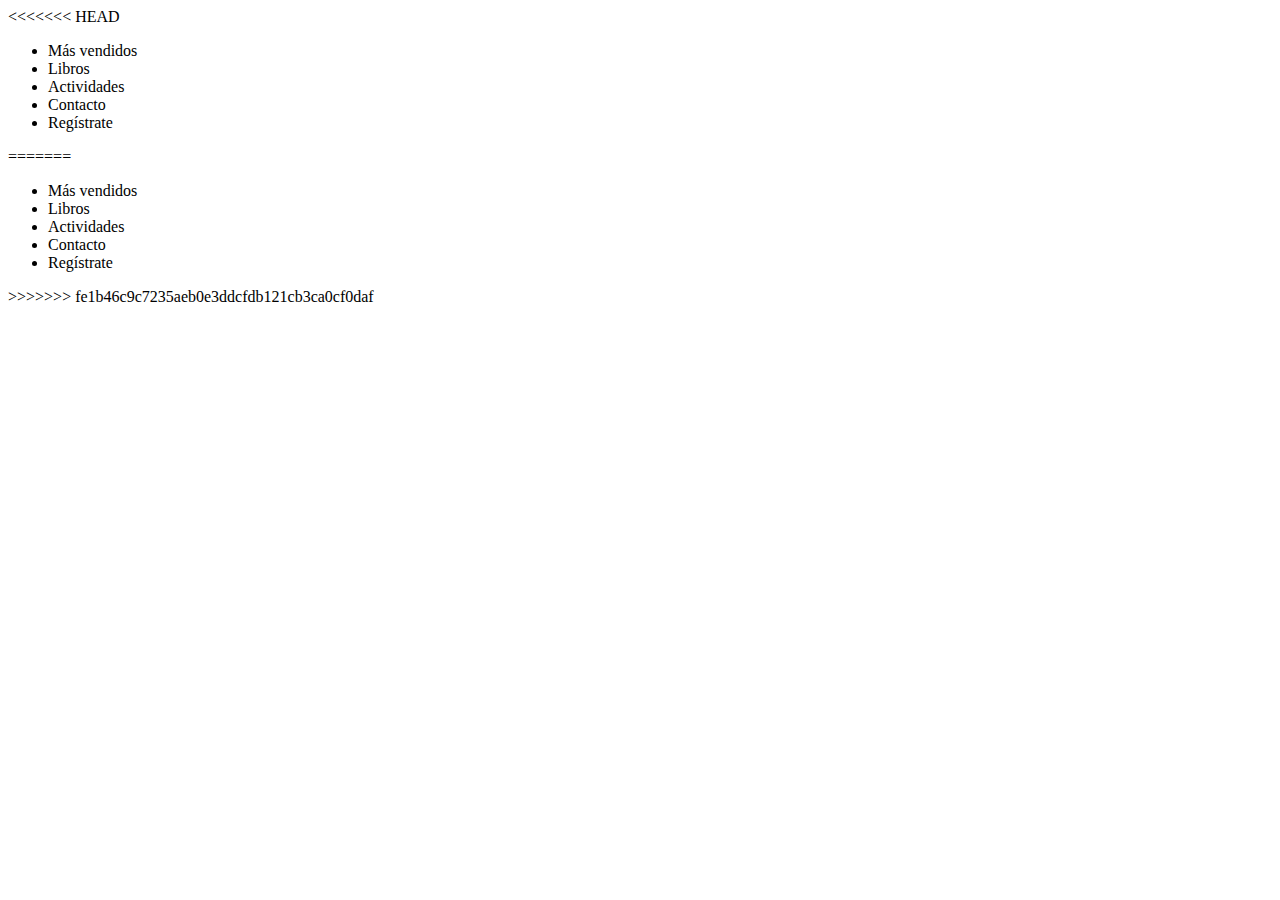
==== index.html @ 0847f178 "primer commit WebPage" ====
<<<<<<< HEAD
<!DOCTYPE html>
<html lang="es">
<head>
    <meta charset="utf-8">
    <meta name="author" content="Lucía Montejo">
    <meta name="description" content="Ejercicio 8.5. Práctica Libre">
    <meta name="keywords" content="position, display, float, grid, flexbox">
    <meta name="viewport" content="width=device-width, initial-scale=1.0">
    <link href="./style/style_WebNegocio.css" rel="stylesheet" type="text/css">
<body>
    <header>
        <ul>
            <li>Más vendidos</li>
            <li>Libros</li>
            <li>Actividades</li>
            <li>Contacto</li>
            <li>Regístrate</li>
        </ul>
    </header>
    <section></section>
    <div></div>
    <footer></footer>
</body>
</head>
=======
<!DOCTYPE html>
<html lang="es">
<head>
    <meta charset="utf-8">
    <meta name="author" content="Lucía Montejo">
    <meta name="description" content="Ejercicio 8.5. Práctica Libre">
    <meta name="keywords" content="position, display, float, grid, flexbox">
    <meta name="viewport" content="width=device-width, initial-scale=1.0">
    <link href="./style/style_WebNegocio.css" rel="stylesheet" type="text/css">
<body>
    <header>
        <ul>
            <li>Más vendidos</li>
            <li>Libros</li>
            <li>Actividades</li>
            <li>Contacto</li>
            <li>Regístrate</li>
        </ul>
    </header>
    <section></section>
    <div></div>
    <footer></footer>
</body>
</head>
>>>>>>> fe1b46c9c7235aeb0e3ddcfdb121cb3ca0cf0daf
</html>
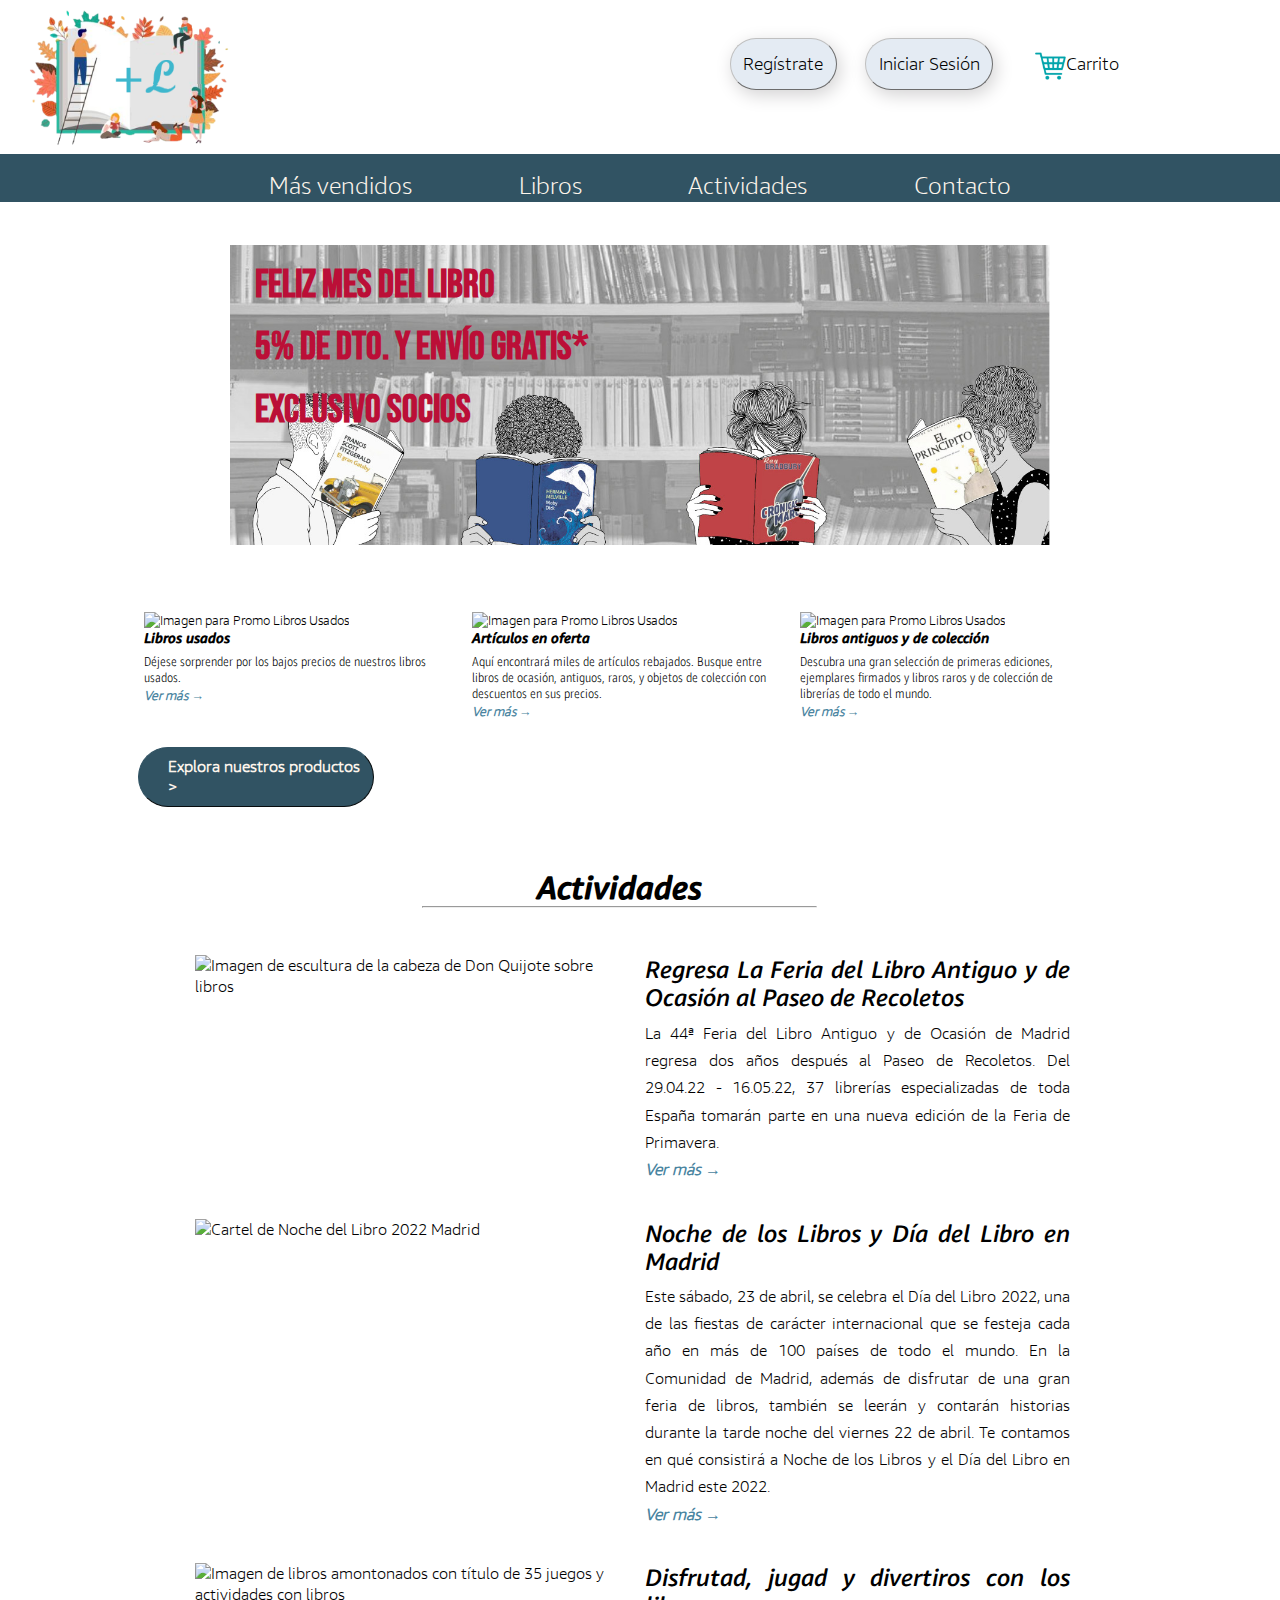
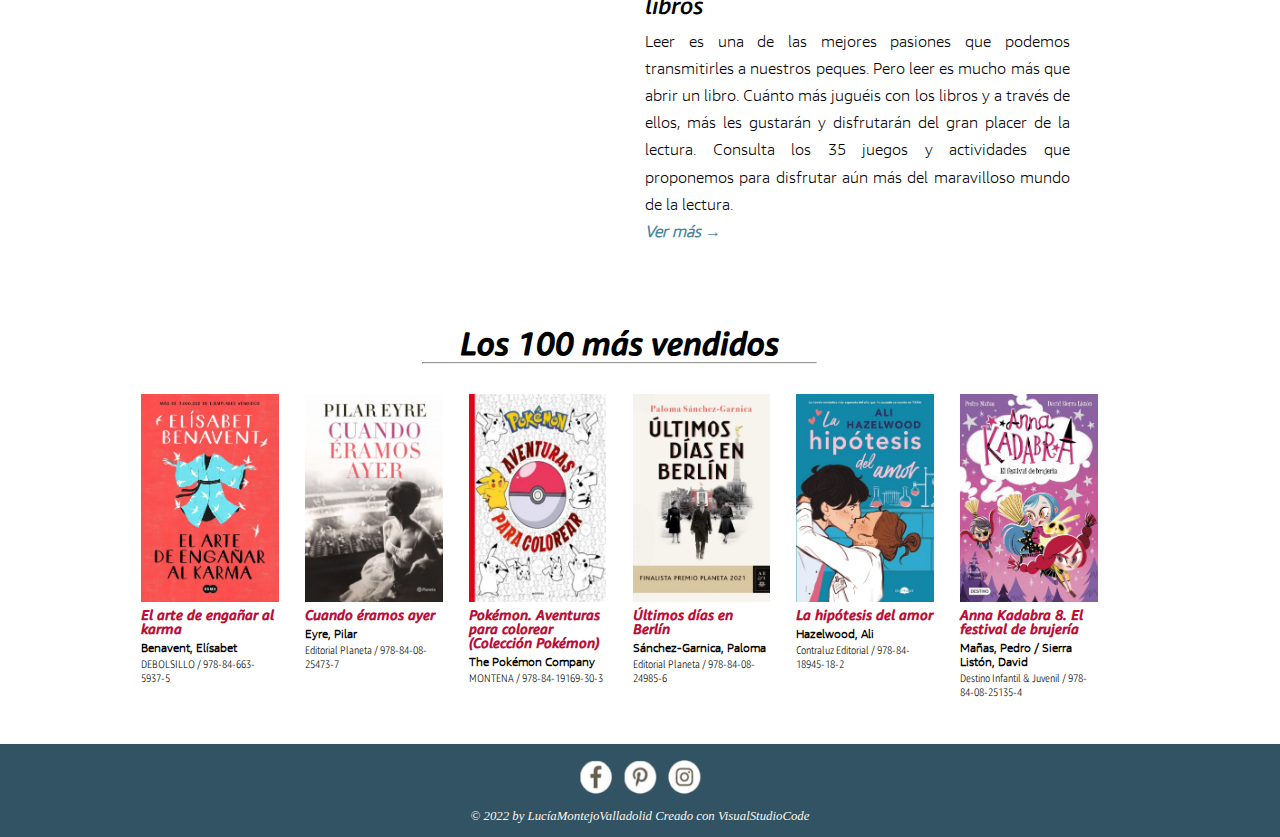
==== commit c25944d9: "cuarto commit" ====
--- a/index.html
+++ b/index.html
@@ -1,4 +1,3 @@
-<<<<<<< HEAD
 <!DOCTYPE html>
 <html lang="es">
 <head>
@@ -8,45 +7,131 @@
     <meta name="keywords" content="position, display, float, grid, flexbox">
     <meta name="viewport" content="width=device-width, initial-scale=1.0">
     <link href="./style/style_WebNegocio.css" rel="stylesheet" type="text/css">
+</head>
 <body>
     <header>
-        <ul>
+        <div id="desplegable"></div>
+        <img src="./images/logo_libro.png" alt="Logo Página Web: Libro gigante con personas alrededor trabajando en él.">
+        <ul id="navbar_socios">
+            <li>Regístrate</li>
+            <li>Iniciar Sesión</li>
+            <li><img id="cesta" src="./images/cesta.png" alt="Cesta de la compra">Carrito</li>
+        </ul>
+    </header>
+    <nav>
+        <ul id="navbar">
             <li>Más vendidos</li>
             <li>Libros</li>
             <li>Actividades</li>
             <li>Contacto</li>
-            <li>Regístrate</li>
         </ul>
-    </header>
-    <section></section>
-    <div></div>
-    <footer></footer>
+    </nav>
+    <section>
+        <div id="carrusel">
+            <div>
+            <img src="./images/home_web_mes_del_libro.jpg" alt="">
+            <p>Feliz mes del Libro<br>5% de dto. y envío gratis*<br>Exclusivo Socios</p>
+            </div>
+        </div>
+        <div id="libros">
+            <div id="libros_promo">
+                <div class="promo">
+                    <img src="https://assets.brightspot.abebooks.a2z.com/dims4/default/305e197/2147483647/strip/true/crop/800x600+0+0/resize/640x480!/format/webp/quality/90/?url=http%3A%2F%2Fabebooks-brightspot.s3.amazonaws.com%2Fb2%2Fa2%2F257cb0fa4ddc93f8bce5d4037291%2Fpromo-used-books-es.png" alt="Imagen para Promo Libros Usados">
+                    <span class="titulo">Libros usados</span>
+                    Déjese sorprender por los bajos precios de nuestros libros usados.
+                    <span class="verMas">Ver más →</span>
+                </div>
+                <div class="promo">
+                    <img src="https://assets.brightspot.abebooks.a2z.com/dims4/default/70938cf/2147483647/strip/true/crop/800x600+0+0/resize/800x600!/quality/90/?url=http%3A%2F%2Fabebooks-brightspot.s3.amazonaws.com%2F60%2Fd8%2F171ae3534fd0a999633e4169ccff%2Fpromo-sale-es.png" alt="Imagen para Promo Libros Usados">
+                    <span class="titulo">Artículos en oferta</span>
+                    Aquí encontrará miles de artículos rebajados. Busque entre libros de ocasión, antiguos, raros, y objetos de colección con descuentos en sus precios.
+                    <span class="verMas">Ver más →</span>
+                </div>
+                <div class="promo">
+                    <img src="https://assets.brightspot.abebooks.a2z.com/dims4/default/cb3069a/2147483647/strip/true/crop/800x600+0+0/resize/800x600!/quality/90/?url=http%3A%2F%2Fabebooks-brightspot.s3.amazonaws.com%2Ff1%2F21%2Fd9310a2448af9d08bce3cef19244%2Fpromo-rare-es.png" alt="Imagen para Promo Libros Usados">
+                    <span class="titulo">Libros antiguos y de colección</span>
+                    Descubra una gran selección de primeras ediciones, ejemplares firmados y libros raros y de colección de librerías de todo el mundo.
+                    <span class="verMas">Ver más →</span>
+                </div>
+            </div>
+            <div>Explora nuestros productos ></div>
+        </div>
+        <div id="actividades">
+            <h1>Actividades</h1>
+            <hr>
+            <div id="lista_actividades">
+                <div class="actividad">
+                    <img src="https://assets.brightspot.abebooks.a2z.com/dims4/default/831f022/2147483647/strip/true/crop/1240x930+0+0/resize/1240x930!/format/webp/quality/90/?url=http%3A%2F%2Fabebooks-brightspot.s3.amazonaws.com%2F49%2Fde%2F4921744f4d03a592c65f5a5a4a34%2Fferia-libro.png" alt="Imagen de escultura de la cabeza de Don Quijote sobre libros">
+                    <div class="textoActividad">
+                        <span>Regresa La Feria del Libro Antiguo y de Ocasión al Paseo de Recoletos</span>
+                        La 44ª Feria del Libro Antiguo y de Ocasión de Madrid regresa dos años después al Paseo de Recoletos. Del 29.04.22 - 16.05.22, 37 librerías especializadas de toda España tomarán parte en una nueva edición de la Feria de Primavera.
+                        <span>Ver más →</span> 
+                    </div>
+                </div>
+                <div class="actividad">
+                    <img src="https://phantom-marca.unidadeditorial.es/39305ee47d3040e419c05054d69ec573/resize/828/f/webp/assets/multimedia/imagenes/2022/04/22/16506215946365.png" alt="Cartel de Noche del Libro 2022 Madrid">
+                    <div class="textoActividad">
+                        <span>Noche de los Libros y Día del Libro en Madrid</span>
+                        Este sábado, 23 de abril, se celebra el Día del Libro 2022, una de las fiestas de carácter internacional que se festeja cada año en más de 100 países de todo el mundo. En la Comunidad de Madrid, además de disfrutar de una gran feria de libros, también se leerán y contarán historias durante la tarde noche del viernes 22 de abril. Te contamos en qué consistirá a Noche de los Libros y el Día del Libro en Madrid este 2022.
+                        <span>Ver más →</span> 
+                    </div>
+                </div>
+                <div class="actividad">
+                    <img src="https://loscuentosdemama.com/wp-content/uploads/2020/03/juegos-y-actividades-con-libros.png" alt="Imagen de libros amontonados con título de 35 juegos y actividades con libros">
+                    <div class="textoActividad">
+                        <span>Disfrutad, jugad y divertiros con los libros</span>
+                        Leer es una de las mejores pasiones que podemos transmitirles a nuestros peques. Pero leer es mucho más que abrir un libro. Cuánto más juguéis con los libros y a través de ellos, más les gustarán y disfrutarán del gran placer de la lectura. Consulta los 35 juegos y actividades que proponemos para disfrutar aún más del maravilloso mundo de la lectura.
+                        <span>Ver más →</span>
+                    </div>
+                </div>
+            </div>
+        </div>
+        <div id="bestsellers">
+            <h1>Los 100 más vendidos</h1>
+            <hr>
+            <div id="list_bestsellers">
+                <div class="bestsellers_book">
+                    <img src="./images/elisabetBenavent.jpg" alt="Portada El arte de engañar al karma">
+                    <span class="titulo">El arte de engañar al karma</span>
+                    <span class="autor">Benavent, Elísabet</span>
+                    DEBOLSILLO / 978-84-663-5937-5
+                </div>
+                <div class="bestsellers_book">
+                    <img src="./images/pilarEyre.jpg" alt="Portada Cuando éramos ayer">
+                    <span class="titulo">Cuando éramos ayer</span>
+                    <span class="autor">Eyre, Pilar</span>
+                    Editorial Planeta / 978-84-08-25473-7
+                </div>
+                <div class="bestsellers_book">
+                    <img src="./images/pokemon.png" alt="Portada Pokemon">
+                    <span class="titulo">Pokémon. Aventuras para colorear (Colección Pokémon)</span>
+                    <span class="autor">The Pokémon Company</span>
+                    MONTENA / 978-84-19169-30-3
+                </div>
+                <div class="bestsellers_book">
+                    <img src="./images/palomaSanchez.jpg" alt="Portada Últimos días en Berlín">
+                    <span class="titulo">Últimos días en Berlín</span>
+                    <span class="autor">Sánchez-Garnica, Paloma</span>
+                    Editorial Planeta / 978-84-08-24985-6
+                </div>
+                <div class="bestsellers_book">
+                    <img src="./images/aliHazelwood.jpg" alt="Portada La hipótesis del amor">
+                    <span class="titulo">La hipótesis del amor</span>
+                    <span class="autor">Hazelwood, Ali</span>
+                    Contraluz Editorial / 978-84-18945-18-2
+                </div>
+                <div class="bestsellers_book">
+                    <img src="./images/annaKadabra.jpg" alt="Portada Anna Kadabra 8">
+                    <span class="titulo">Anna Kadabra 8. El festival de brujería</span>
+                    <span class="autor">Mañas, Pedro / Sierra Listón, David</span>
+                    Destino Infantil & Juvenil / 978-84-08-25135-4
+                </div>
+            </div>
+        </div>
+    </section>
+    <footer>
+        <img id="img_footer" src="./images/logos_Redes.png" alt="Logos enlaces a los perfiles de +L en las distintas redes sociales">
+        <p>© 2022 by LucíaMontejoValladolid Creado con VisualStudioCode</p>
+    </footer>
 </body>
-</head>
-=======
-<!DOCTYPE html>
-<html lang="es">
-<head>
-    <meta charset="utf-8">
-    <meta name="author" content="Lucía Montejo">
-    <meta name="description" content="Ejercicio 8.5. Práctica Libre">
-    <meta name="keywords" content="position, display, float, grid, flexbox">
-    <meta name="viewport" content="width=device-width, initial-scale=1.0">
-    <link href="./style/style_WebNegocio.css" rel="stylesheet" type="text/css">
-<body>
-    <header>
-        <ul>
-            <li>Más vendidos</li>
-            <li>Libros</li>
-            <li>Actividades</li>
-            <li>Contacto</li>
-            <li>Regístrate</li>
-        </ul>
-    </header>
-    <section></section>
-    <div></div>
-    <footer></footer>
-</body>
-</head>
->>>>>>> fe1b46c9c7235aeb0e3ddcfdb121cb3ca0cf0daf
 </html>--- a/style/style_WebNegocio.css
+++ b/style/style_WebNegocio.css
@@ -0,0 +1,383 @@
+@import url('https://fonts.googleapis.com/css2?family=Bebas+Neue&family=My+Soul&display=swap');
+@import url(./style_Inicio_screenMovil.css) only screen and (max-width:481px);
+@import url(./style_Inicio_screenTablet.css) screen and (min-width:481px) and (max-width:769px);
+@import url(style/screenOrdenador.css) screen and (min-width:769px);
+
+@font-face {
+    font-family: 'Amazon Ember Display Medium';
+    src: url(../AmazonEmber_Font/Amazon\ Ember\ Display\ Medium\ Italic.ttf);
+}
+
+@font-face {
+    font-family: 'Amazon Ember Cd RC Light';
+    src: url(../AmazonEmber_Font/Amazon\ Ember\ Cd\ RC\ Light.ttf);
+}
+
+@font-face {
+    font-family: 'Amazon Ember Display Light';
+    src: url(../AmazonEmber_Font/Amazon\ Ember\ Display\ Light.ttf);
+}
+
+*{
+    /* border:1px solid black; */
+    padding: 0;
+    margin: 0;
+    font-size: 1em;
+    font-family: 'Amazon Ember Display Light', Arial,Helvetica,sans-serif;
+}
+
+/* background-color: rgb(49, 83, 99); */
+/* #contenedorTodo{
+    width: 1340px;
+    margin-right: auto;
+    margin-left: auto;
+} */
+
+@media only screen and (min-width:769px){
+    header{
+        width: 100vw;
+        /* height: 22vh; */
+    }
+
+    header>img:first-of-type{
+        float: left;
+        width: 20%;
+        /* height: 100%; */
+        max-width: 100%;
+    }
+
+    #navbar_socios{
+        float: right;
+        list-style-type: none;
+        height: 50%;
+        width: 43%;
+        margin-top: 3%;
+    }
+
+    #navbar_socios>li{
+        display: inline-block;
+        float: left;
+        margin-right: 5%;
+        width: auto;
+        height: auto;
+        font-size: 1.125rem;
+        border: 0.1vw solid rgb(255, 255, 255);
+        padding: 1vw;
+        border-radius: 20vw;
+    }
+
+    #navbar_socios>li:first-child, #navbar_socios>li:nth-child(2){
+        border: 0.1vw outset silver;
+        background-color: #e4ebf3;
+        box-shadow: 3px 5px 18px rgb(211, 210, 211);
+    }
+
+
+    #cesta{
+        float:left;
+        width: 30%;
+        height: 30%;
+    }
+
+    #navbar{
+        clear:both;
+        list-style-type: none;
+        margin-top: 2%;
+        width: 100%;
+        /* height: 10vh; */
+        /* padding: 2vw; */
+        text-align: center;
+        background-color: rgb(49, 83, 99);
+    }
+
+    #navbar>li{
+        display: inline-block;
+        margin-right: 8%;
+        margin-top: 1.2%;
+        font-size: 1.5rem;
+        color:rgb(253, 245, 236);
+    }
+
+    #navbar>li:first-child{
+        margin-left: 8%;
+    }
+
+    /* --- SECTION --- */
+    
+    section{
+        width: 80%;
+        height: 30%;
+        margin-left: auto;
+        margin-right: auto;
+        margin-top: 1%;
+        margin-bottom: 1%;
+    }
+
+        /* --- CARRUSEL --- */
+        
+        #carrusel{
+            /* position: relative; */
+            /* display: inline-block; */
+            width: 80%;
+            margin-left: auto;
+            margin-right: auto;
+            padding-top: 3%;
+            padding-bottom: 3%;
+        }
+
+        #carrusel>div{
+            position: relative;
+            width: 100%;    
+        }
+
+        #carrusel>div>img{
+            position: relative;
+            width: 100%;    
+        }
+
+        #carrusel>div>p{
+            width: auto;
+            height: auto;
+            /* max-height: 80%; */
+            line-height: 160%;
+            color: rgb(187, 15, 55);
+            font-size: 2.45rem;
+            font-family: 'Bebas Neue', 'My Soul', 'Times New Roman', Times, serif;
+            font-weight: bolder;
+            position: absolute;
+            top: 3%;
+            left: 3%;
+        }
+
+        /* --- LIBROS --- */
+
+        #libros{
+            width: 96%;
+            padding-top: 3%;
+            padding-bottom: 3%;
+            display: flex;
+            flex-direction: column;
+            align-self: center;       
+        }
+
+        #libros_promo{
+            width: 100%;
+            display: flex;
+            flex-flow: row nowrap;
+            align-self: center;  
+            justify-content: space-around;     
+        }
+
+        .promo{
+            width: 30%;
+            height: 100%;
+            font-size: 0.8rem;
+            line-height: 125%;
+            font-family: 'Amazon Ember Cd RC Light',Arial,Helvetica,sans-serif;
+        }
+        
+        .promo>span{
+            display: block;
+            margin-bottom: 3%;
+        }
+
+        .promo>.titulo{
+            font-size: 0.9rem;
+            font-weight: bold;
+            font-family: 'Amazon Ember Display Medium',Arial,Helvetica,sans-serif;
+        }
+
+        .verMas{
+            font-style: oblique;
+            font-weight: 800;
+            color: rgb(73, 132, 160);
+        }
+
+        .promo>img{
+            width: 100%;
+        }
+
+        #libros>div:last-of-type{
+            margin-top: 2%;
+            margin-left: 1%;
+            padding: 0.8%;
+            padding-left: 3%;
+            width: 20%;
+            border: 0.1vw outset rgb(49, 83, 99);
+            border-radius: 20vw;
+            background-color: rgb(49, 83, 99);
+            color: rgb(253, 245, 236);
+            font-weight: 700;
+        }
+
+        /* --- ACTIVIDADES --- */
+        
+        #actividades{
+            width: 96%;
+            padding-top: 3%;
+            padding-bottom: 3%;
+            display: flex;
+            flex-direction: column;
+            align-self: center;       
+        }
+
+        h1{
+            text-align: center;
+            font-size: 2rem;
+            font-family: 'Amazon Ember Display Medium', Arial,Helvetica,sans-serif;
+        }
+
+        hr{
+            width: 40%;
+            margin-left: auto;
+            margin-right: auto;
+            margin-bottom: 3%;
+        }
+
+        #lista_actividades{
+            width: 90%;
+            display: flex;
+            flex-direction: column;
+            align-self: center;  
+            /* justify-content: space-around; */  
+        }
+
+        .actividad>img{
+            grid-area: imagenActividad;
+            width: 100%;
+            border-image: round;
+            margin-left: auto;
+            margin-right: auto;
+        }
+
+        .textoActividad{
+            grid-area: textoActividad;
+            line-height: 170%;
+            text-align: justify;
+        }
+
+        .actividad{
+            display: grid;
+            grid-template-columns: 50% 50%;
+            grid-template-areas: 'imagenActividad textoActividad';
+            gap: 2vw;
+            padding: 2%;
+        }
+
+        /* .actividad:nth-child(2){
+            display: grid;
+            grid-template-columns: 50% 50%;
+            grid-template-areas: 'textoActividad imagenActividad';
+            padding: 2%;
+        } */
+
+        .textoActividad>span:first-of-type{
+            display: block;
+            font-size: 1.5rem;
+            font-family: 'Amazon Ember Display Medium', Arial,Helvetica,sans-serif;
+            line-height: normal;
+            margin-bottom: 2%;
+        }
+
+        .textoActividad>span:last-of-type{
+            display: block;
+            font-style: oblique;
+            font-weight: 800;
+            color: rgb(73, 132, 160);
+        }
+
+        /* --- BESTSELLERS --- */
+
+        #bestsellers{
+            width: 96%;
+            padding-top: 3%;
+            padding-bottom: 3%;
+            display: flex;
+            flex-direction: column;
+            align-self: center;       
+        }
+
+        h1{
+            text-align: center;
+            font-size: 2rem;
+            font-family: 'Amazon Ember Display Medium', Arial,Helvetica,sans-serif;
+        }
+
+        hr{
+            width: 40%;
+            margin-left: auto;
+            margin-right: auto;
+            margin-bottom: 3%;
+        }
+
+        #list_bestsellers{
+            width: 100%;
+            display: flex;
+            flex-flow: row nowrap;
+            align-self: center;  
+            justify-content: space-around;     
+        }
+
+        .bestsellers_book{
+            width: 14%;
+            height: 100%;
+            font-size: 0.7rem;
+            font-family: 'Amazon Ember Cd RC Light', Arial,Helvetica,sans-serif;
+            line-height: 125%;
+        }
+        
+        .bestsellers_book>span{
+            display: block;
+            margin-bottom: 3%;
+        }
+        
+        .bestsellers_book>.titulo{
+            font-size: 0.9rem;
+            font-weight: bold;
+            font-family: 'Amazon Ember Display Medium', Arial,Helvetica,sans-serif;
+            color: rgb(187, 15, 55);
+        }
+
+        .bestsellers_book>.autor{
+            font-size: 0.75rem;
+            font-weight: bold;
+        }
+
+        .bestsellers_book>img{
+            display: block;
+            width: 100%;
+            /* height: 60%; */ 
+            margin-bottom: 4%;   
+        }
+
+
+    /* --- FOOTER --- */
+
+    footer{
+        background-color: rgb(49, 83, 99);
+        padding: 1%;
+    }
+
+    footer>#img_footer{
+        display: block;
+        width: 10%;
+        height: 10%;
+        /* background-color: rgb(49, 83, 99); */
+        margin-left: auto;
+        margin-right: auto;
+    }
+
+    footer>p{
+        text-align: center;
+        font-family: Georgia, Cochin, Cambria, Times, 'Times New Roman', serif;
+        font-style: oblique;
+        font-size: 0.8rem;
+        color:rgb(253, 245, 236);
+        margin-top: 1%;
+    }
+
+}
+
+
+/* https://www.w3schools.com/cssref/css3_pr_transform.asp
+https://www.w3schools.com/cssref/playdemo.asp?filename=playcss_transform&preval=matrix(0.866,0.7,-0.8,0.866,0,0) */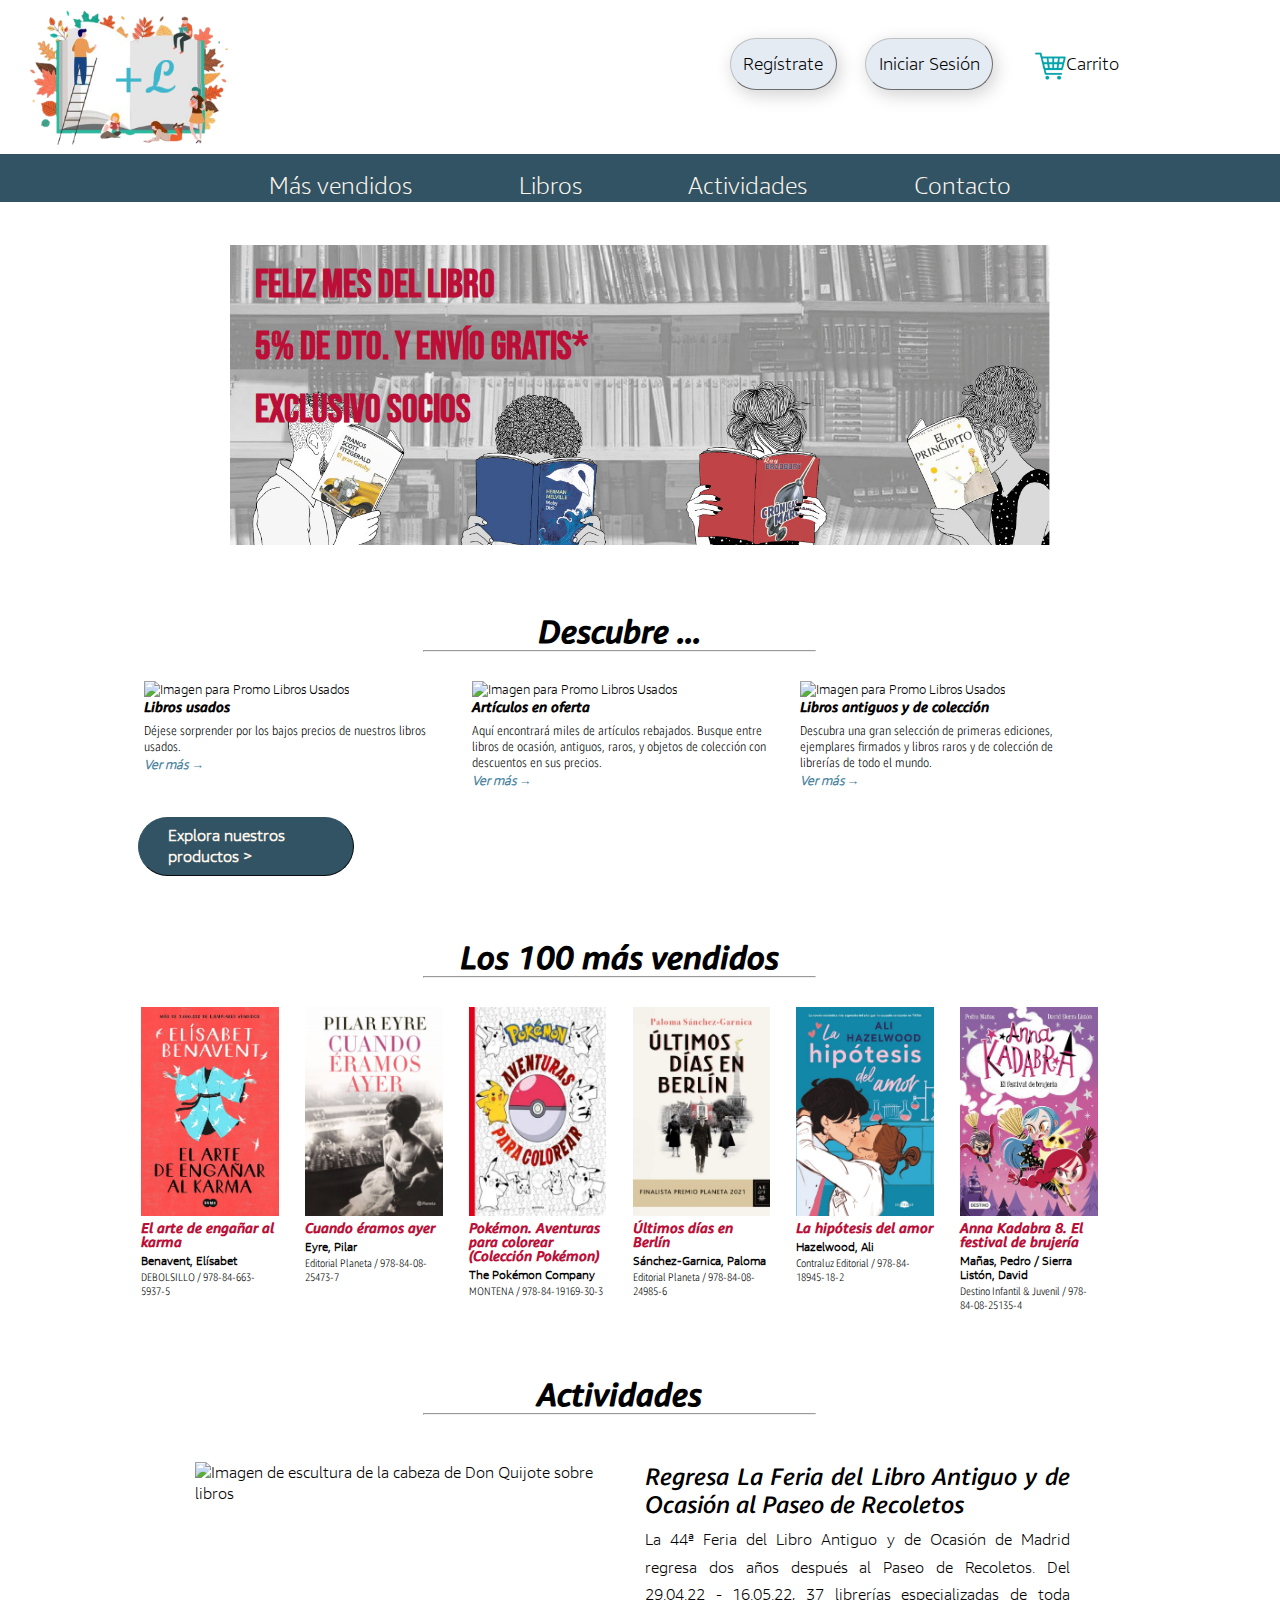
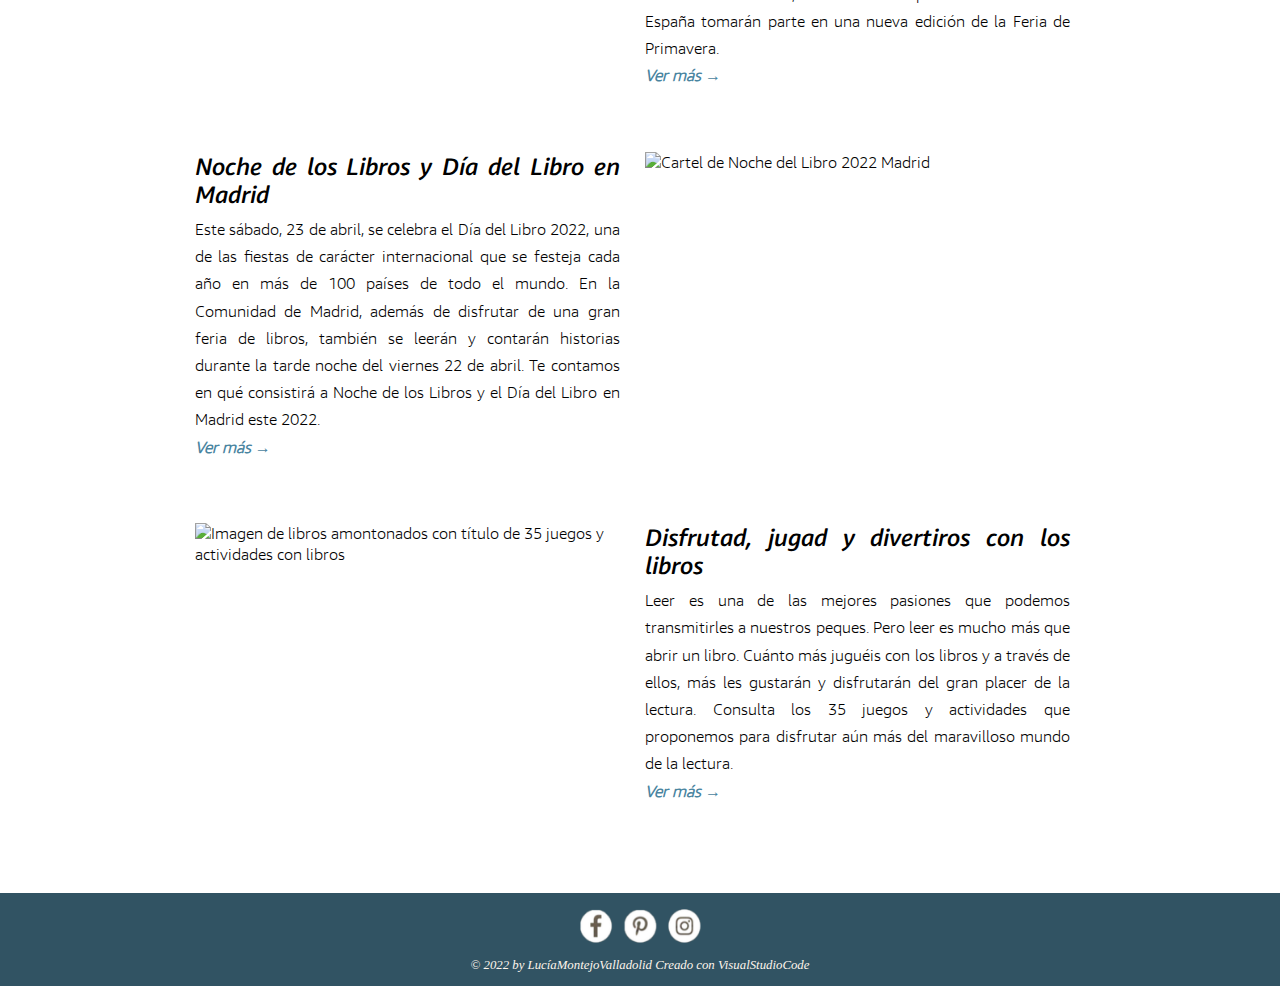
==== commit 07ebd6ca: "quinto commit" ====
--- a/index.html
+++ b/index.html
@@ -6,7 +6,7 @@
     <meta name="description" content="Ejercicio 8.5. Práctica Libre">
     <meta name="keywords" content="position, display, float, grid, flexbox">
     <meta name="viewport" content="width=device-width, initial-scale=1.0">
-    <link href="./style/style_WebNegocio.css" rel="stylesheet" type="text/css">
+    <link href="./style/style_Index.css" rel="stylesheet" type="text/css">
 </head>
 <body>
     <header>
@@ -34,6 +34,8 @@
             </div>
         </div>
         <div id="libros">
+            <h1>Descubre ...</h1>
+            <hr>
             <div id="libros_promo">
                 <div class="promo">
                     <img src="https://assets.brightspot.abebooks.a2z.com/dims4/default/305e197/2147483647/strip/true/crop/800x600+0+0/resize/640x480!/format/webp/quality/90/?url=http%3A%2F%2Fabebooks-brightspot.s3.amazonaws.com%2Fb2%2Fa2%2F257cb0fa4ddc93f8bce5d4037291%2Fpromo-used-books-es.png" alt="Imagen para Promo Libros Usados">
@@ -55,36 +57,6 @@
                 </div>
             </div>
             <div>Explora nuestros productos ></div>
-        </div>
-        <div id="actividades">
-            <h1>Actividades</h1>
-            <hr>
-            <div id="lista_actividades">
-                <div class="actividad">
-                    <img src="https://assets.brightspot.abebooks.a2z.com/dims4/default/831f022/2147483647/strip/true/crop/1240x930+0+0/resize/1240x930!/format/webp/quality/90/?url=http%3A%2F%2Fabebooks-brightspot.s3.amazonaws.com%2F49%2Fde%2F4921744f4d03a592c65f5a5a4a34%2Fferia-libro.png" alt="Imagen de escultura de la cabeza de Don Quijote sobre libros">
-                    <div class="textoActividad">
-                        <span>Regresa La Feria del Libro Antiguo y de Ocasión al Paseo de Recoletos</span>
-                        La 44ª Feria del Libro Antiguo y de Ocasión de Madrid regresa dos años después al Paseo de Recoletos. Del 29.04.22 - 16.05.22, 37 librerías especializadas de toda España tomarán parte en una nueva edición de la Feria de Primavera.
-                        <span>Ver más →</span> 
-                    </div>
-                </div>
-                <div class="actividad">
-                    <img src="https://phantom-marca.unidadeditorial.es/39305ee47d3040e419c05054d69ec573/resize/828/f/webp/assets/multimedia/imagenes/2022/04/22/16506215946365.png" alt="Cartel de Noche del Libro 2022 Madrid">
-                    <div class="textoActividad">
-                        <span>Noche de los Libros y Día del Libro en Madrid</span>
-                        Este sábado, 23 de abril, se celebra el Día del Libro 2022, una de las fiestas de carácter internacional que se festeja cada año en más de 100 países de todo el mundo. En la Comunidad de Madrid, además de disfrutar de una gran feria de libros, también se leerán y contarán historias durante la tarde noche del viernes 22 de abril. Te contamos en qué consistirá a Noche de los Libros y el Día del Libro en Madrid este 2022.
-                        <span>Ver más →</span> 
-                    </div>
-                </div>
-                <div class="actividad">
-                    <img src="https://loscuentosdemama.com/wp-content/uploads/2020/03/juegos-y-actividades-con-libros.png" alt="Imagen de libros amontonados con título de 35 juegos y actividades con libros">
-                    <div class="textoActividad">
-                        <span>Disfrutad, jugad y divertiros con los libros</span>
-                        Leer es una de las mejores pasiones que podemos transmitirles a nuestros peques. Pero leer es mucho más que abrir un libro. Cuánto más juguéis con los libros y a través de ellos, más les gustarán y disfrutarán del gran placer de la lectura. Consulta los 35 juegos y actividades que proponemos para disfrutar aún más del maravilloso mundo de la lectura.
-                        <span>Ver más →</span>
-                    </div>
-                </div>
-            </div>
         </div>
         <div id="bestsellers">
             <h1>Los 100 más vendidos</h1>
@@ -128,6 +100,36 @@
                 </div>
             </div>
         </div>
+        <div id="actividades">
+            <h1>Actividades</h1>
+            <hr>
+            <div id="lista_actividades">
+                <div class="actividad">
+                    <img src="https://assets.brightspot.abebooks.a2z.com/dims4/default/831f022/2147483647/strip/true/crop/1240x930+0+0/resize/1240x930!/format/webp/quality/90/?url=http%3A%2F%2Fabebooks-brightspot.s3.amazonaws.com%2F49%2Fde%2F4921744f4d03a592c65f5a5a4a34%2Fferia-libro.png" alt="Imagen de escultura de la cabeza de Don Quijote sobre libros">
+                    <div class="textoActividad">
+                        <span>Regresa La Feria del Libro Antiguo y de Ocasión al Paseo de Recoletos</span>
+                        La 44ª Feria del Libro Antiguo y de Ocasión de Madrid regresa dos años después al Paseo de Recoletos. Del 29.04.22 - 16.05.22, 37 librerías especializadas de toda España tomarán parte en una nueva edición de la Feria de Primavera.
+                        <span>Ver más →</span> 
+                    </div>
+                </div>
+                <div class="actividad">
+                    <img src="https://phantom-marca.unidadeditorial.es/39305ee47d3040e419c05054d69ec573/resize/828/f/webp/assets/multimedia/imagenes/2022/04/22/16506215946365.png" alt="Cartel de Noche del Libro 2022 Madrid">
+                    <div class="textoActividad">
+                        <span>Noche de los Libros y Día del Libro en Madrid</span>
+                        Este sábado, 23 de abril, se celebra el Día del Libro 2022, una de las fiestas de carácter internacional que se festeja cada año en más de 100 países de todo el mundo. En la Comunidad de Madrid, además de disfrutar de una gran feria de libros, también se leerán y contarán historias durante la tarde noche del viernes 22 de abril. Te contamos en qué consistirá a Noche de los Libros y el Día del Libro en Madrid este 2022.
+                        <span>Ver más →</span> 
+                    </div>
+                </div>
+                <div class="actividad">
+                    <img src="https://loscuentosdemama.com/wp-content/uploads/2020/03/juegos-y-actividades-con-libros.png" alt="Imagen de libros amontonados con título de 35 juegos y actividades con libros">
+                    <div class="textoActividad">
+                        <span>Disfrutad, jugad y divertiros con los libros</span>
+                        Leer es una de las mejores pasiones que podemos transmitirles a nuestros peques. Pero leer es mucho más que abrir un libro. Cuánto más juguéis con los libros y a través de ellos, más les gustarán y disfrutarán del gran placer de la lectura. Consulta los 35 juegos y actividades que proponemos para disfrutar aún más del maravilloso mundo de la lectura.
+                        <span>Ver más →</span>
+                    </div>
+                </div>
+            </div>
+        </div>
     </section>
     <footer>
         <img id="img_footer" src="./images/logos_Redes.png" alt="Logos enlaces a los perfiles de +L en las distintas redes sociales">
--- a/style/style_Index.css
+++ b/style/style_Index.css
@@ -0,0 +1,32 @@
+@import url('https://fonts.googleapis.com/css2?family=Bebas+Neue&family=My+Soul&display=swap');
+@import url(./style_Index/style_Index_screenMovil.css) only screen and (max-width:481px);
+@import url(./style_Index/style_Index_screenTablet.css) screen and (min-width:481px) and (max-width:769px);
+@import url(./style_Index/style_Index_screenOrdenador.css) screen and (min-width:769px);
+
+@font-face {
+    font-family: 'Amazon Ember Display Medium';
+    src: url(../AmazonEmber_Font/Amazon\ Ember\ Display\ Medium\ Italic.ttf);
+}
+
+@font-face {
+    font-family: 'Amazon Ember Cd RC Light';
+    src: url(../AmazonEmber_Font/Amazon\ Ember\ Cd\ RC\ Light.ttf);
+}
+
+@font-face {
+    font-family: 'Amazon Ember Display Light';
+    src: url(../AmazonEmber_Font/Amazon\ Ember\ Display\ Light.ttf);
+}
+
+*{
+    /* border:1px solid black; */
+    padding: 0;
+    margin: 0;
+    box-sizing: border-box;
+    font-size: 1em;
+    font-family: 'Amazon Ember Display Light', Arial,Helvetica,sans-serif;
+}
+
+
+/* https://www.w3schools.com/cssref/css3_pr_transform.asp
+https://www.w3schools.com/cssref/playdemo.asp?filename=playcss_transform&preval=matrix(0.866,0.7,-0.8,0.866,0,0) */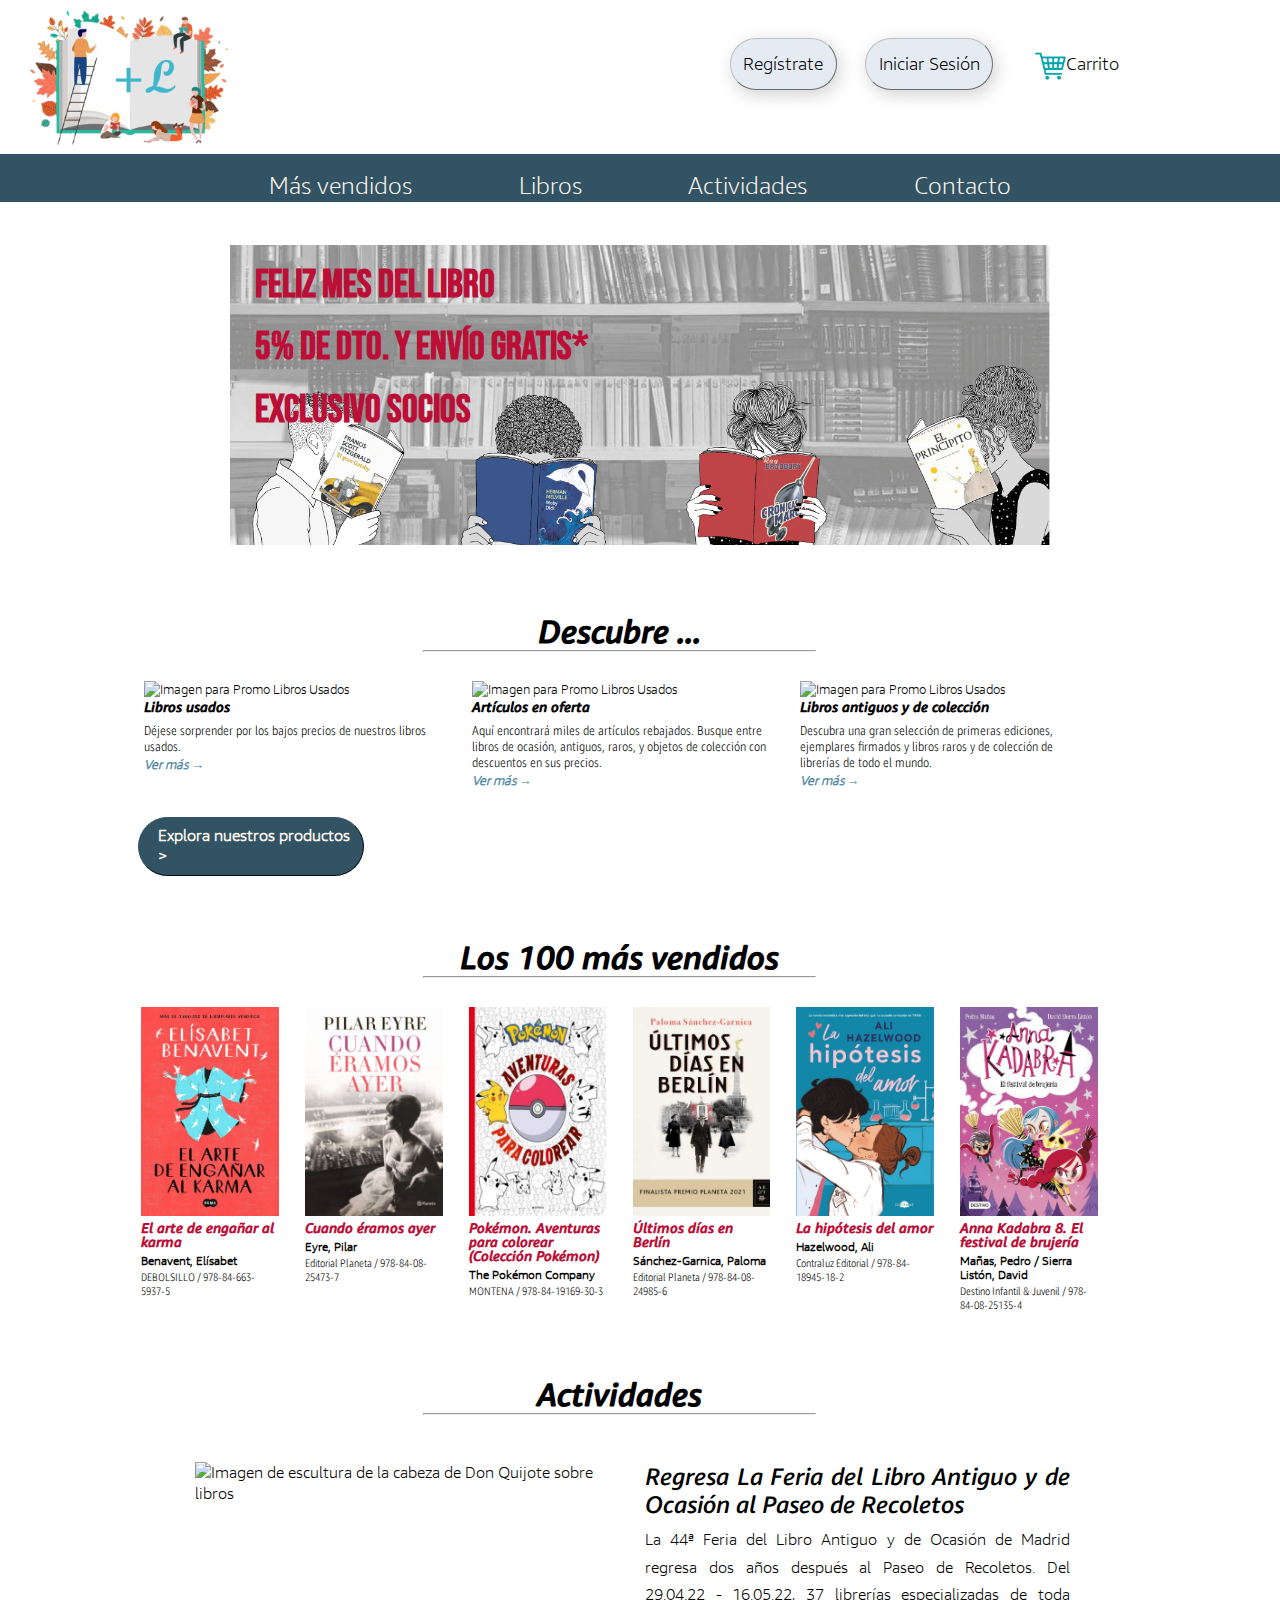
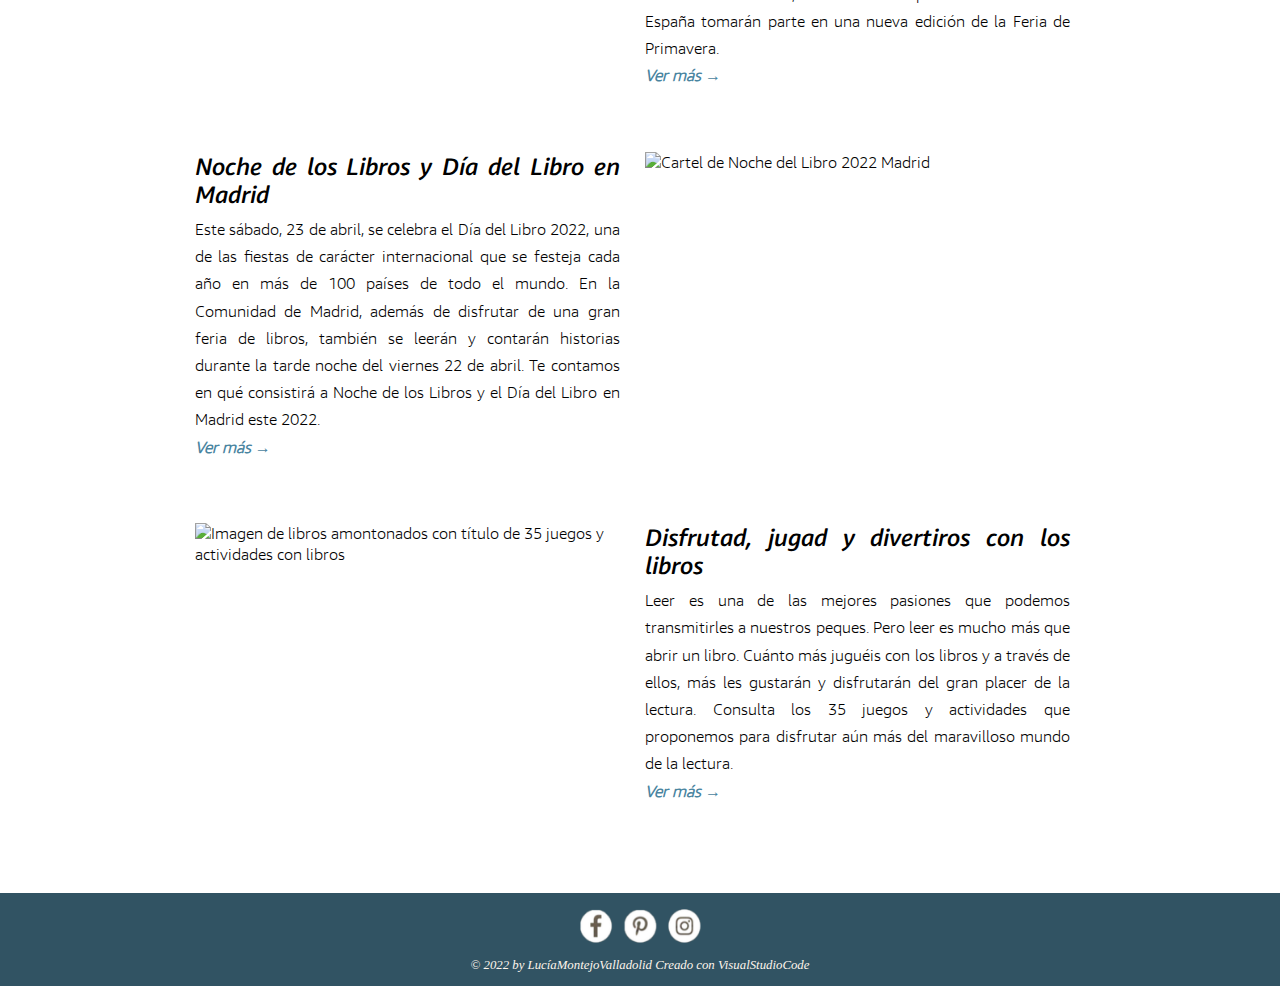
==== commit af2cf788: "sexto commit" ====
--- a/index.html
+++ b/index.html
@@ -20,10 +20,10 @@
     </header>
     <nav>
         <ul id="navbar">
-            <li>Más vendidos</li>
+            <li><a href="#marcadorMasVendidos">Más vendidos</a></li>
             <li>Libros</li>
-            <li>Actividades</li>
-            <li>Contacto</li>
+            <li><a href="#marcadorActividades">Actividades</a></li>
+            <li><a href="file:///E:/FP%20DAW%202.0/LENGUAJE%20DE%20MARCAS/Negocio_02/contacto.html">Contacto</a></li>
         </ul>
     </nav>
     <section>
@@ -59,7 +59,9 @@
             <div>Explora nuestros productos ></div>
         </div>
         <div id="bestsellers">
-            <h1>Los 100 más vendidos</h1>
+            <h1 id="marcadorMasVendidos">
+                <a href="file:///E:/FP%20DAW%202.0/LENGUAJE%20DE%20MARCAS/Negocio_02/masVendidos.html">Los 100 más vendidos</a>
+            </h1>
             <hr>
             <div id="list_bestsellers">
                 <div class="bestsellers_book">
@@ -101,7 +103,7 @@
             </div>
         </div>
         <div id="actividades">
-            <h1>Actividades</h1>
+            <h1 id="marcadorActividades">Actividades</h1>
             <hr>
             <div id="lista_actividades">
                 <div class="actividad">
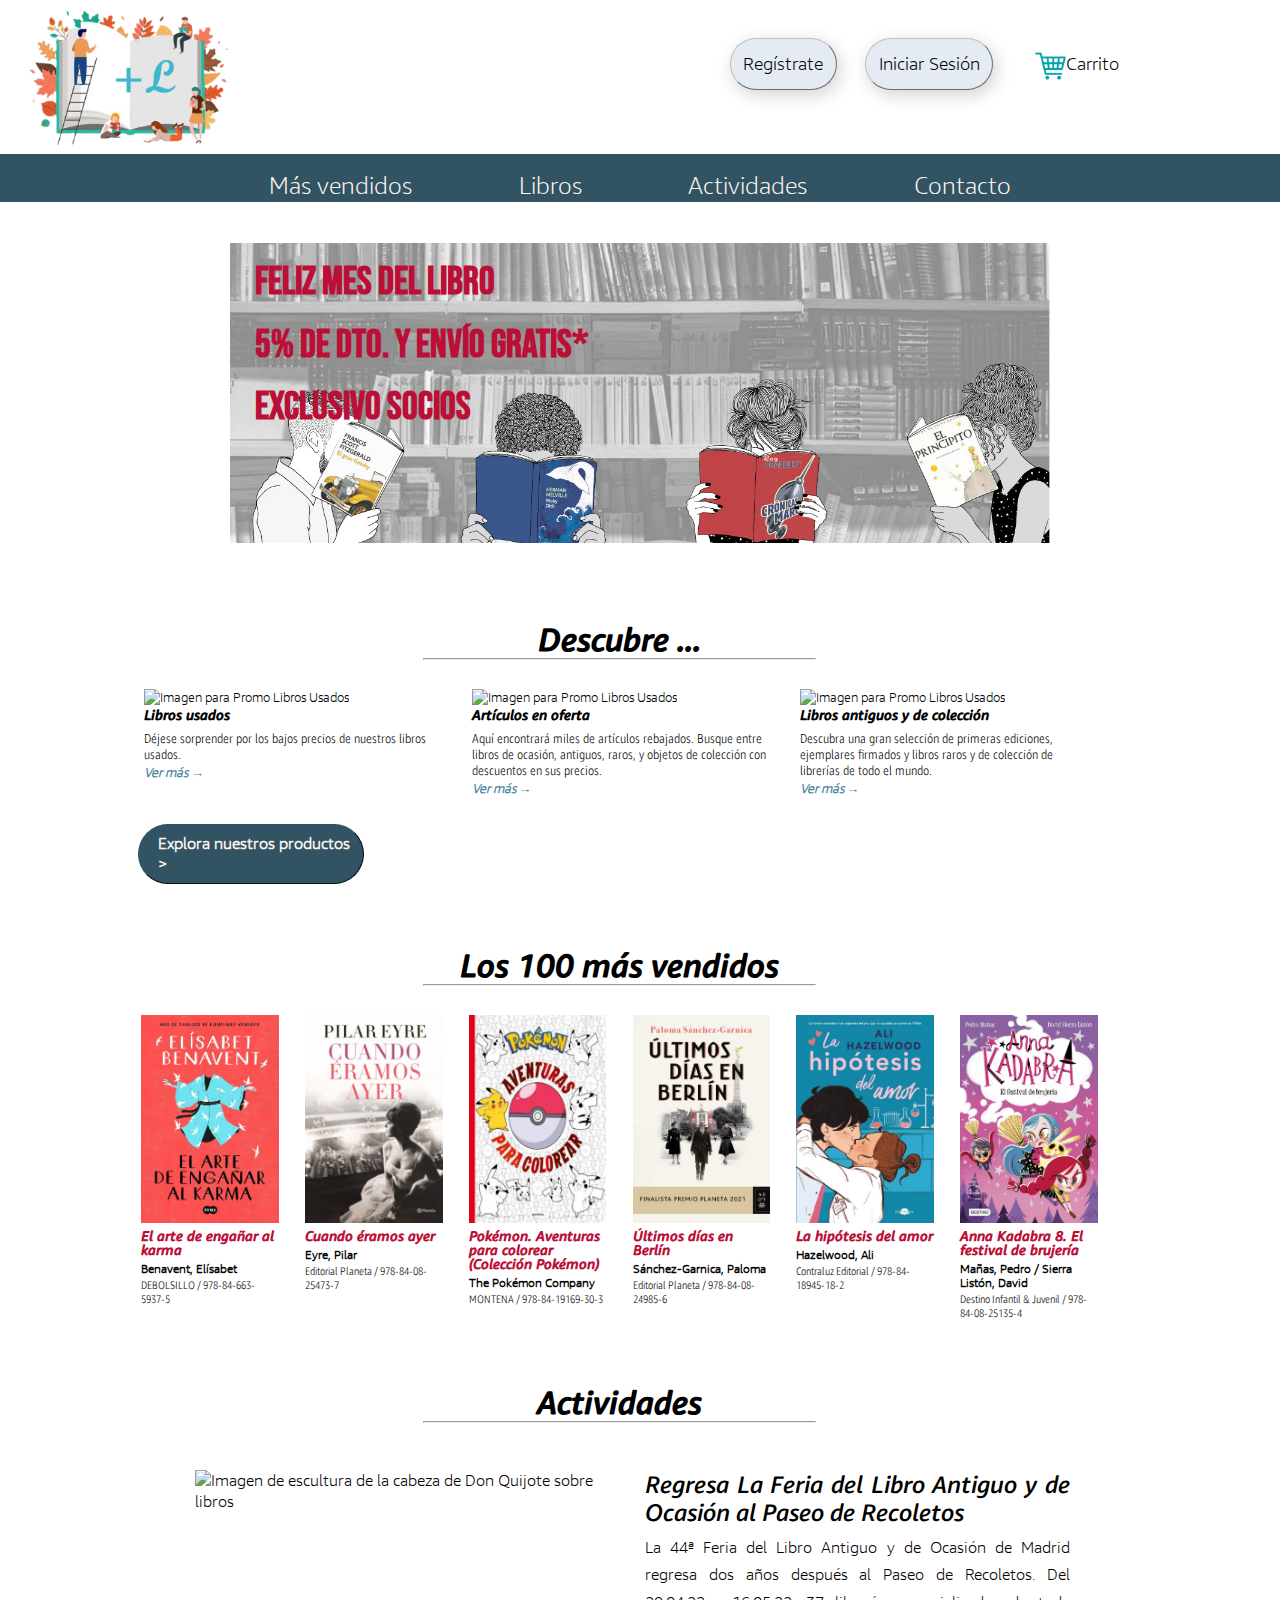
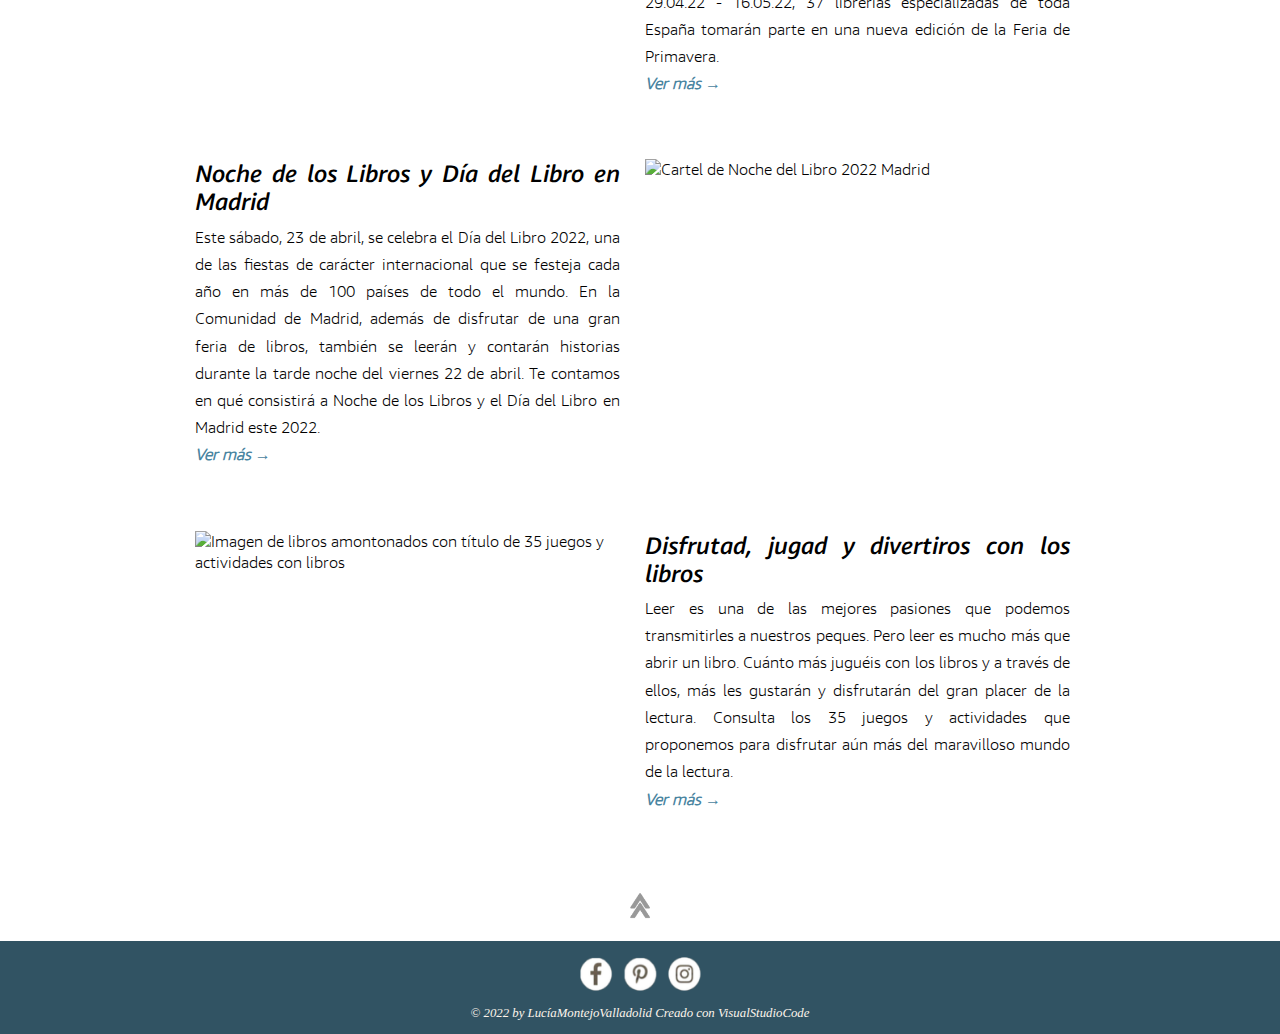
==== commit fe756384: "octavo commit" ====
--- a/index.html
+++ b/index.html
@@ -9,7 +9,7 @@
     <link href="./style/style_Index.css" rel="stylesheet" type="text/css">
 </head>
 <body>
-    <header>
+    <header id="Inicio">
         <div id="desplegable"></div>
         <img src="./images/logo_libro.png" alt="Logo Página Web: Libro gigante con personas alrededor trabajando en él.">
         <ul id="navbar_socios">
@@ -23,14 +23,24 @@
             <li><a href="#marcadorMasVendidos">Más vendidos</a></li>
             <li>Libros</li>
             <li><a href="#marcadorActividades">Actividades</a></li>
-            <li><a href="file:///E:/FP%20DAW%202.0/LENGUAJE%20DE%20MARCAS/Negocio_02/contacto.html">Contacto</a></li>
+            <li><a href="./contacto.html">Contacto</a></li>
         </ul>
     </nav>
     <section>
         <div id="carrusel">
-            <div>
-            <img src="./images/home_web_mes_del_libro.jpg" alt="">
-            <p>Feliz mes del Libro<br>5% de dto. y envío gratis*<br>Exclusivo Socios</p>
+            <div id="carrusel-caja">
+                <div class="carrusel-elemento">
+                    <img src="./images/carrusel_01.jpg" alt="">
+                    <p>Feliz mes del Libro<br>5% de dto. y envío gratis*<br>Exclusivo Socios</p>
+                </div>
+                <div class="carrusel-elemento">
+                    <img src="./images/carrusel_02.jpg" alt="">
+                    <p>Celebra el día de la madre regalando historias<br><span>Consulta nuestra selección</span></p>
+                </div>
+                <div class="carrusel-elemento">
+                    <img src="./images/carrusel_03.jpg" alt="">
+                    <p>Celebra el Día del Libro en la Cuesta de Moyano</p>
+                </div>
             </div>
         </div>
         <div id="libros">
@@ -60,7 +70,7 @@
         </div>
         <div id="bestsellers">
             <h1 id="marcadorMasVendidos">
-                <a href="file:///E:/FP%20DAW%202.0/LENGUAJE%20DE%20MARCAS/Negocio_02/masVendidos.html">Los 100 más vendidos</a>
+                <a href="./masVendidos.html">Los 100 más vendidos</a>
             </h1>
             <hr>
             <div id="list_bestsellers">
@@ -132,6 +142,9 @@
                 </div>
             </div>
         </div>
+        <a href="#Inicio">
+            <img src="./images/flechas-grises.png" alt="Flechas dobles grises para volver al principio de página">
+        </a>
     </section>
     <footer>
         <img id="img_footer" src="./images/logos_Redes.png" alt="Logos enlaces a los perfiles de +L en las distintas redes sociales">
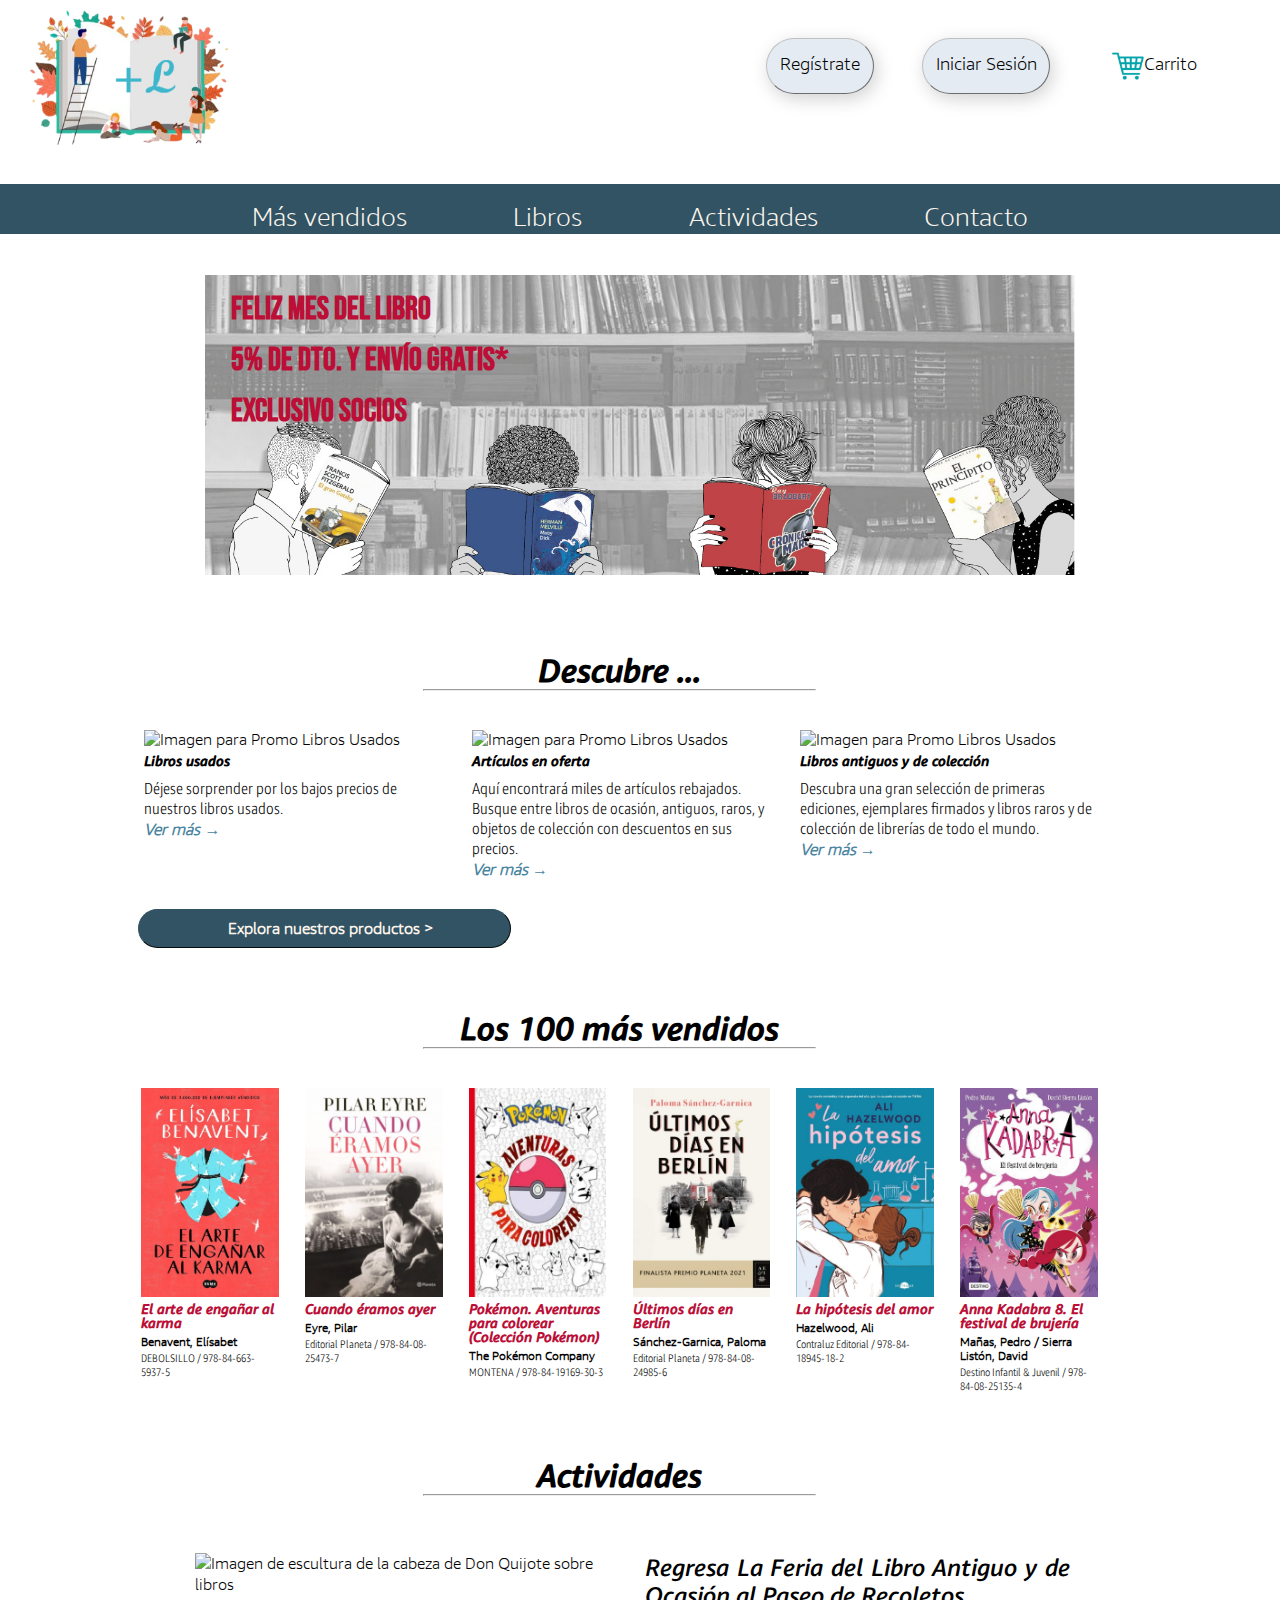
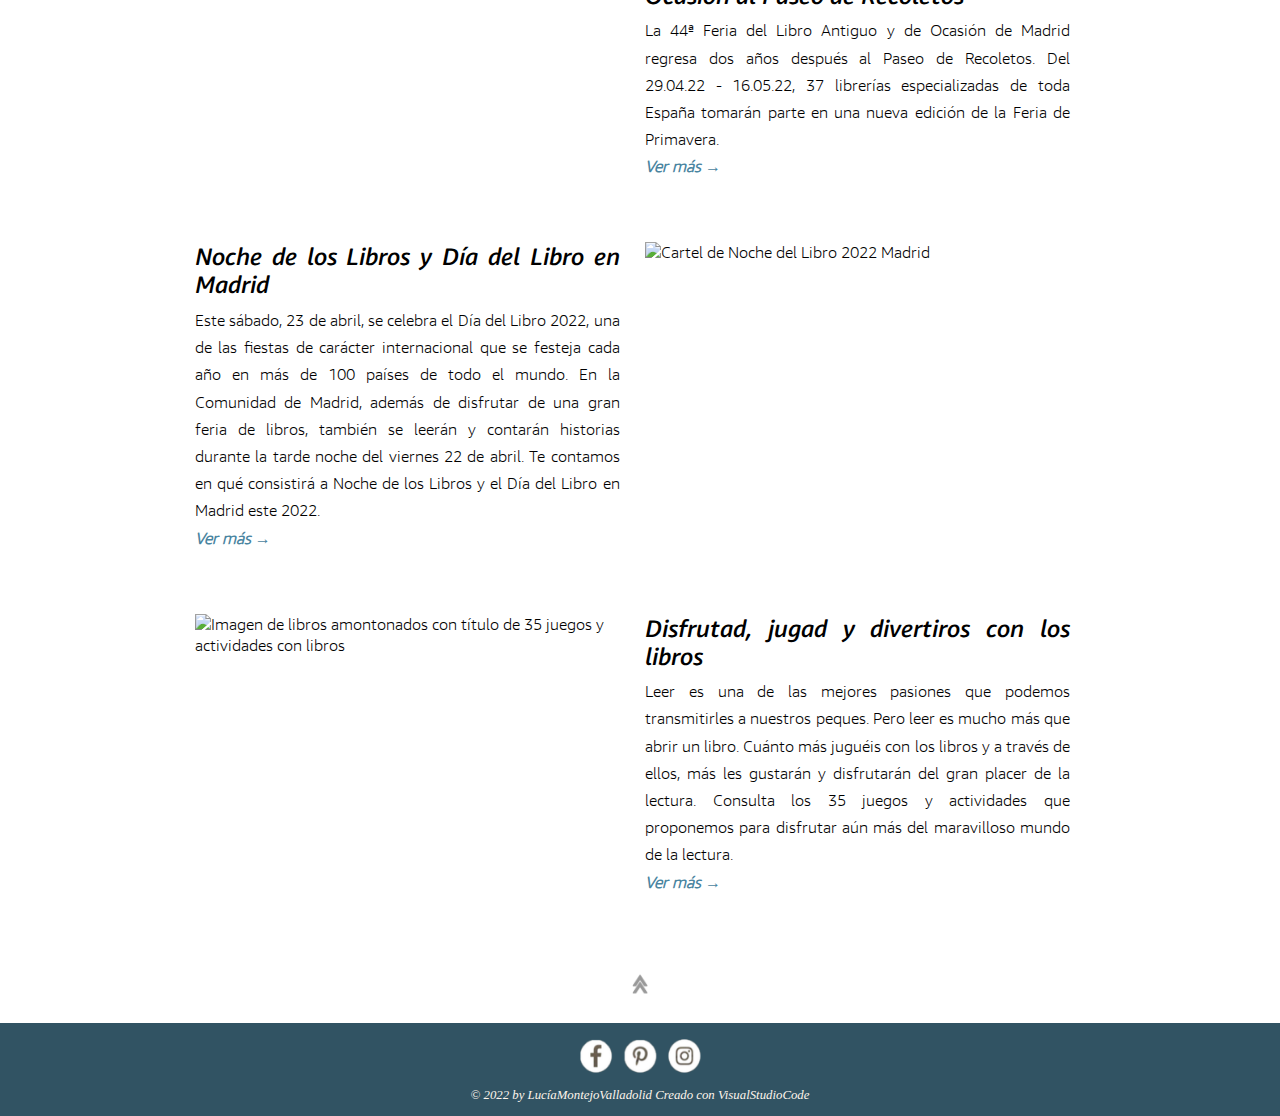
==== commit 9cfd01a8: "decimo commit" ====
--- a/index.html
+++ b/index.html
@@ -3,14 +3,13 @@
 <head>
     <meta charset="utf-8">
     <meta name="author" content="Lucía Montejo">
-    <meta name="description" content="Ejercicio 8.5. Práctica Libre">
-    <meta name="keywords" content="position, display, float, grid, flexbox">
+    <meta name="description" content="Ejercicio 8.5. Práctica Libre Layout">
+    <meta name="keywords" content="position, display, float, grid, flexbox, books, store">
     <meta name="viewport" content="width=device-width, initial-scale=1.0">
     <link href="./style/style_Index.css" rel="stylesheet" type="text/css">
 </head>
 <body>
     <header id="Inicio">
-        <div id="desplegable"></div>
         <img src="./images/logo_libro.png" alt="Logo Página Web: Libro gigante con personas alrededor trabajando en él.">
         <ul id="navbar_socios">
             <li>Regístrate</li>
--- a/style/style_Index.css
+++ b/style/style_Index.css
@@ -25,8 +25,4 @@
     box-sizing: border-box;
     font-size: 1em;
     font-family: 'Amazon Ember Display Light', Arial,Helvetica,sans-serif;
-}
-
-
-/* https://www.w3schools.com/cssref/css3_pr_transform.asp
-https://www.w3schools.com/cssref/playdemo.asp?filename=playcss_transform&preval=matrix(0.866,0.7,-0.8,0.866,0,0) */+}